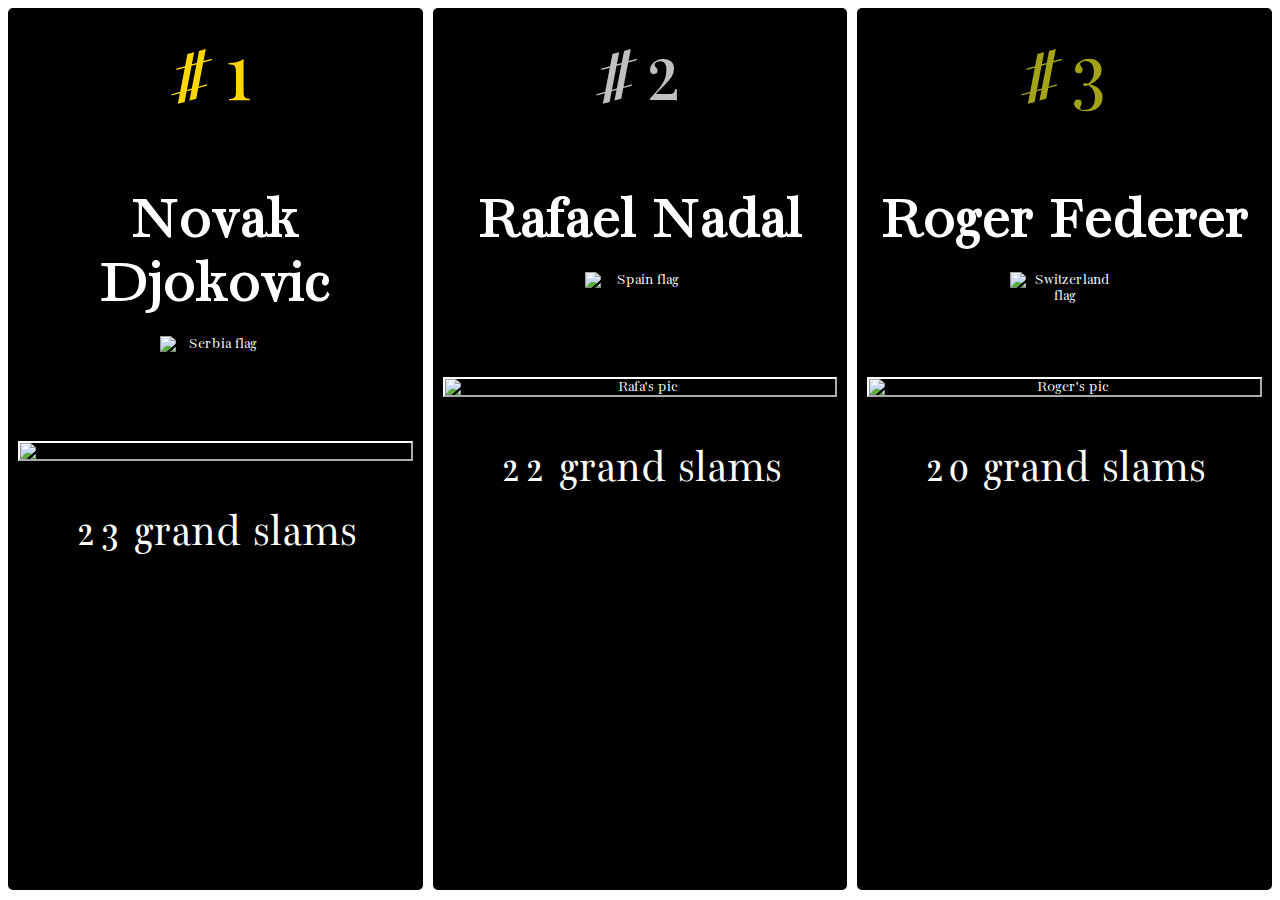
==== index.html @ e2025750 "Rename tennis.html to index.html" ====
<!DOCTYPE html>
<html lang="en">
<head>
  <meta charset="UTF-8">
  <meta name="viewport" content="width=device-width, initial-scale=1.0">
  <title>Tennis heroes</title>
  <style>
    .flex-container {
      display: flex;
      justify-content: center;
      align-content: center;
      height: 98vh;
      gap: 10px;
    }

    .player {
      flex: 1;
      max-width: 500px;
      background-color: black;
      color: white;
      padding: 10px;
      font-family: 'Bacasime Antique', serif;
      text-align: center;
      border-radius: 5px;
    }

    .rank {
      font-size: 6rem;
      margin-top: 10px;
      margin-bottom: 10px;
    }

    .name {
      font-size: 4rem;
      font-weight: 700;
      margin-bottom: 20px;
    }

    .grand-slam {
      font-size: 3rem;
      margin-bottom: 2px;
    }

  

    

    #first {
      color: gold;
    }

   #second {
      color: silver;
    }

    #third {
      color: rgb(163, 163, 24);
    }

    .flex-container img {
      display: block;
      margin-left: auto;
      margin-right: auto;
    }

    .pic {
      height: 100;
      width: 100;
      margin-bottom: 5px;
      border: 2px white;
      border-style: outset;
    }

    .flag {
      height: 75px;
      width: 110px;
      margin-bottom: 30px;
    }

    @media (max-width: 1250px) {
      .flex-container {
        flex-direction: column;
        height: 100%;
      }
    }

  </style>
  <link rel="preconnect" href="https://fonts.googleapis.com">
  <link rel="preconnect" href="https://fonts.gstatic.com" crossorigin>
  <link href="https://fonts.googleapis.com/css2?family=Bacasime+Antique&display=swap" rel="stylesheet">
</head>
<body>
<div class="flex-container">
  <div class = player one>
    <p id="first" class="rank">#1</p>
    <p class="name">Novak Djokovic</p>
    <img class="flag" src="https://www.worldometers.info/img/flags/small/tn_ri-flag.gif" alt="Serbia flag" />
    <img class="pic" src="https://www.atptour.com/-/media/tennis/players/head-shot/2019/02/25/18/18/djokovic_head_ao19.png?sc=0&hash=D882F4726423BFE525505F92029ECE00 alt="Novak's pic"/>
    <p class="grand-slam">23 grand slams</p>
  </div>

  <div class = player two>
    <p id="second" class="rank">#2</p>
    <p class="name">Rafael Nadal</p>
    <img class="flag" src="https://www.worldometers.info/img/flags/small/tn_sp-flag.gif" alt="Spain flag" />
    <img class="pic" src="https://www.atptour.com/-/media/tennis/players/head-shot/2022/05/25/15/47/nadal-head-2022-may.png?sc=0&hash=24B112BA5207C1CACABFBA790A65803E" alt="Rafa's pic"/>
    <p class="grand-slam">22 grand slams</p>
  </div>

  <div class = player three>
    <p id="third" class="rank">#3</p>
    <p class="name">Roger Federer</p>
    <img class="flag" src="https://www.worldometers.info/img/flags/small/tn_sz-flag.gif" alt="Switzerland flag" />
    <img class="pic" src="https://www.atptour.com/-/media/tennis/players/head-shot/2020/02/26/11/55/federer_head_ao20.png?sc=0&hash=7A17A4E9C10DF90A2C987081C7EEE1E8" alt="Roger's pic"/>
    <p class="grand-slam">20 grand slams</p>  
  </div>
</div>
  
</body>
</html>
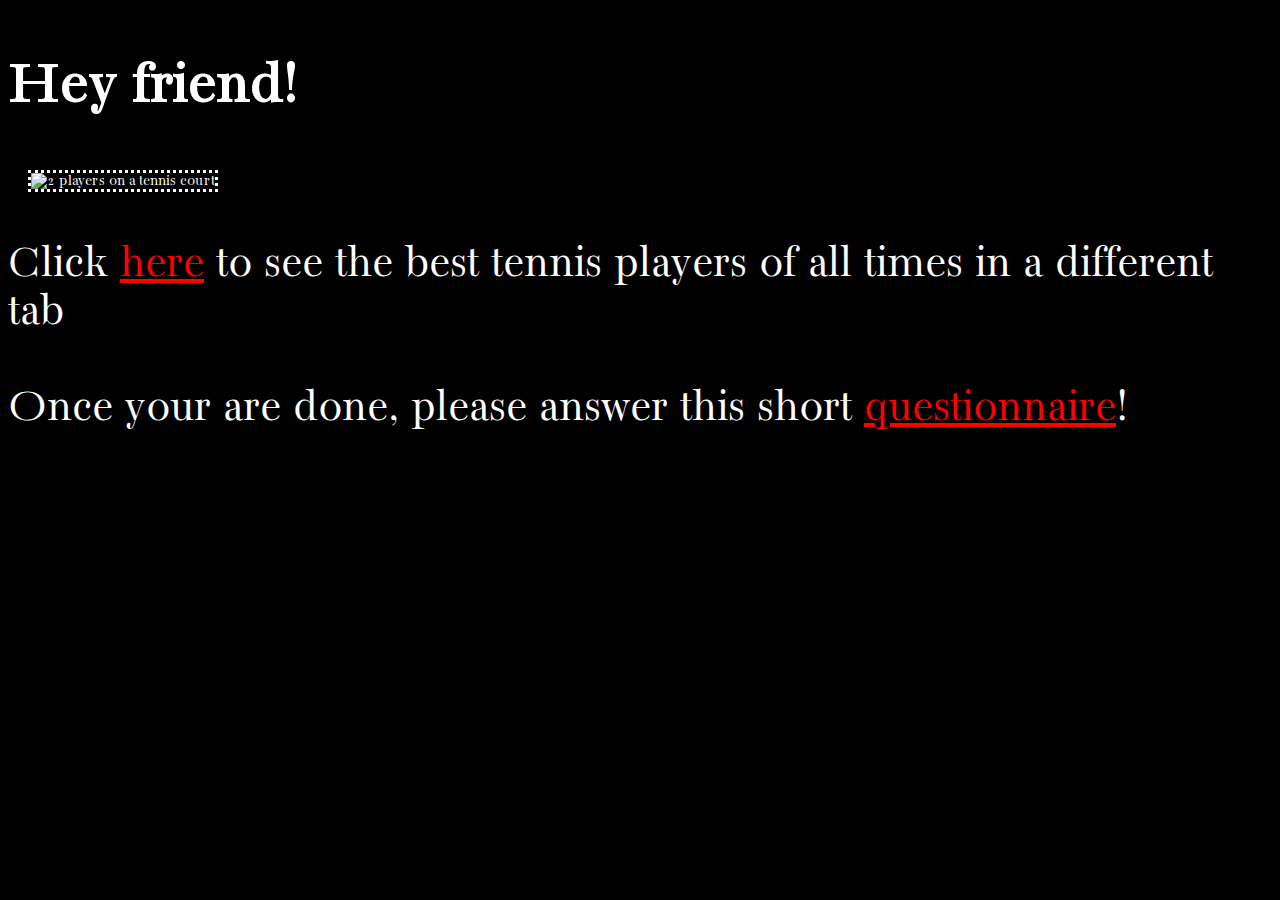
==== commit ef8f2840: "Add files via upload" ====
--- a/index.html
+++ b/index.html
@@ -3,85 +3,41 @@
 <head>
   <meta charset="UTF-8">
   <meta name="viewport" content="width=device-width, initial-scale=1.0">
-  <title>Tennis heroes</title>
+  <title>For tennis lovers</title>
   <style>
-    .flex-container {
-      display: flex;
-      justify-content: center;
-      align-content: center;
-      height: 98vh;
-      gap: 10px;
+    body {
+      background-color: black;
+      color: white;
+      font-family: 'Bacasime Antique', serif;
+    }
+    
+    h2 {
+      font-size: 4rem;
+    }
+    
+    p {
+      font-size: 3rem;
     }
 
-    .player {
-      flex: 1;
-      max-width: 500px;
-      background-color: black;
-      color: white;
-      padding: 10px;
-      font-family: 'Bacasime Antique', serif;
-      text-align: center;
-      border-radius: 5px;
+    img {
+      margin-left: 20px;
+      border-style: dotted;
     }
 
-    .rank {
-      font-size: 6rem;
-      margin-top: 10px;
-      margin-bottom: 10px;
+    a:link {
+      color: red;
     }
 
-    .name {
-      font-size: 4rem;
-      font-weight: 700;
-      margin-bottom: 20px;
+    a:hover {
+      color: hotpink;
     }
 
-    .grand-slam {
-      font-size: 3rem;
-      margin-bottom: 2px;
+    a:visited {
+      color: green;
     }
 
-  
-
-    
-
-    #first {
-      color: gold;
-    }
-
-   #second {
-      color: silver;
-    }
-
-    #third {
-      color: rgb(163, 163, 24);
-    }
-
-    .flex-container img {
-      display: block;
-      margin-left: auto;
-      margin-right: auto;
-    }
-
-    .pic {
-      height: 100;
-      width: 100;
-      margin-bottom: 5px;
-      border: 2px white;
-      border-style: outset;
-    }
-
-    .flag {
-      height: 75px;
-      width: 110px;
-      margin-bottom: 30px;
-    }
-
-    @media (max-width: 1250px) {
-      .flex-container {
-        flex-direction: column;
-        height: 100%;
-      }
+    a:active {
+      color: blue;
     }
 
   </style>
@@ -90,31 +46,11 @@
   <link href="https://fonts.googleapis.com/css2?family=Bacasime+Antique&display=swap" rel="stylesheet">
 </head>
 <body>
-<div class="flex-container">
-  <div class = player one>
-    <p id="first" class="rank">#1</p>
-    <p class="name">Novak Djokovic</p>
-    <img class="flag" src="https://www.worldometers.info/img/flags/small/tn_ri-flag.gif" alt="Serbia flag" />
-    <img class="pic" src="https://www.atptour.com/-/media/tennis/players/head-shot/2019/02/25/18/18/djokovic_head_ao19.png?sc=0&hash=D882F4726423BFE525505F92029ECE00 alt="Novak's pic"/>
-    <p class="grand-slam">23 grand slams</p>
-  </div>
+  <h2>Hey friend!</h2>
+  <img src="https://img.olympicchannel.com/images/image/private/t_s_pog_staticContent_hero_xl_2x/f_auto/primary/weyzoz6o394sxfkbest9" height="300" width="500" alt="2 players on a tennis court" />
+  <p>Click <a href="tennis.html" target="_blank">here</a> to see the best tennis players of all times in a different tab</p>
+  <p>Once your are done, please answer this short <a href="your_player.html" target="_blank">questionnaire</a>!</p>
 
-  <div class = player two>
-    <p id="second" class="rank">#2</p>
-    <p class="name">Rafael Nadal</p>
-    <img class="flag" src="https://www.worldometers.info/img/flags/small/tn_sp-flag.gif" alt="Spain flag" />
-    <img class="pic" src="https://www.atptour.com/-/media/tennis/players/head-shot/2022/05/25/15/47/nadal-head-2022-may.png?sc=0&hash=24B112BA5207C1CACABFBA790A65803E" alt="Rafa's pic"/>
-    <p class="grand-slam">22 grand slams</p>
-  </div>
-
-  <div class = player three>
-    <p id="third" class="rank">#3</p>
-    <p class="name">Roger Federer</p>
-    <img class="flag" src="https://www.worldometers.info/img/flags/small/tn_sz-flag.gif" alt="Switzerland flag" />
-    <img class="pic" src="https://www.atptour.com/-/media/tennis/players/head-shot/2020/02/26/11/55/federer_head_ao20.png?sc=0&hash=7A17A4E9C10DF90A2C987081C7EEE1E8" alt="Roger's pic"/>
-    <p class="grand-slam">20 grand slams</p>  
-  </div>
-</div>
-  
+  <script src="you.js"></script>
 </body>
-</html>
+</html>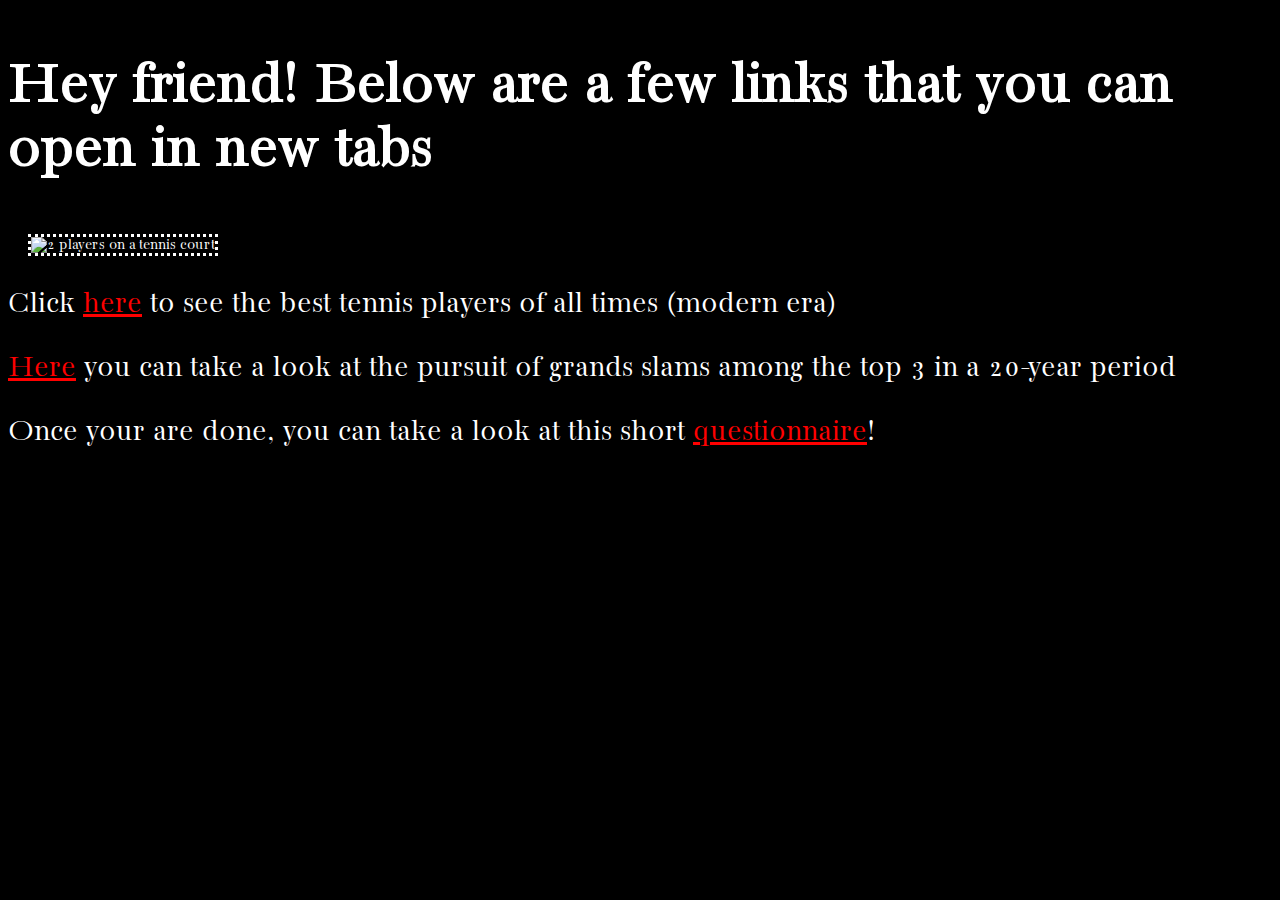
==== commit 472a004c: "Add files via upload" ====
--- a/index.html
+++ b/index.html
@@ -16,7 +16,7 @@
     }
     
     p {
-      font-size: 3rem;
+      font-size: 2rem;
     }
 
     img {
@@ -46,10 +46,11 @@
   <link href="https://fonts.googleapis.com/css2?family=Bacasime+Antique&display=swap" rel="stylesheet">
 </head>
 <body>
-  <h2>Hey friend!</h2>
+  <h2>Hey friend! Below are a few links that you can open in new tabs</h2>
   <img src="https://img.olympicchannel.com/images/image/private/t_s_pog_staticContent_hero_xl_2x/f_auto/primary/weyzoz6o394sxfkbest9" height="300" width="500" alt="2 players on a tennis court" />
-  <p>Click <a href="tennis.html" target="_blank">here</a> to see the best tennis players of all times in a different tab</p>
-  <p>Once your are done, please answer this short <a href="your_player.html" target="_blank">questionnaire</a>!</p>
+  <p>Click <a href="tennis.html" target="_blank">here</a> to see the best tennis players of all times (modern era)</p>
+  <p><a href="slam.html" target="_blank">Here</a> you can take a look at the pursuit of grands slams among the top 3 in a 20-year period</p>
+  <p>Once your are done, you can take a look at this short <a href="your_player.html" target="_blank">questionnaire</a>!</p>
 
   <script src="you.js"></script>
 </body>
